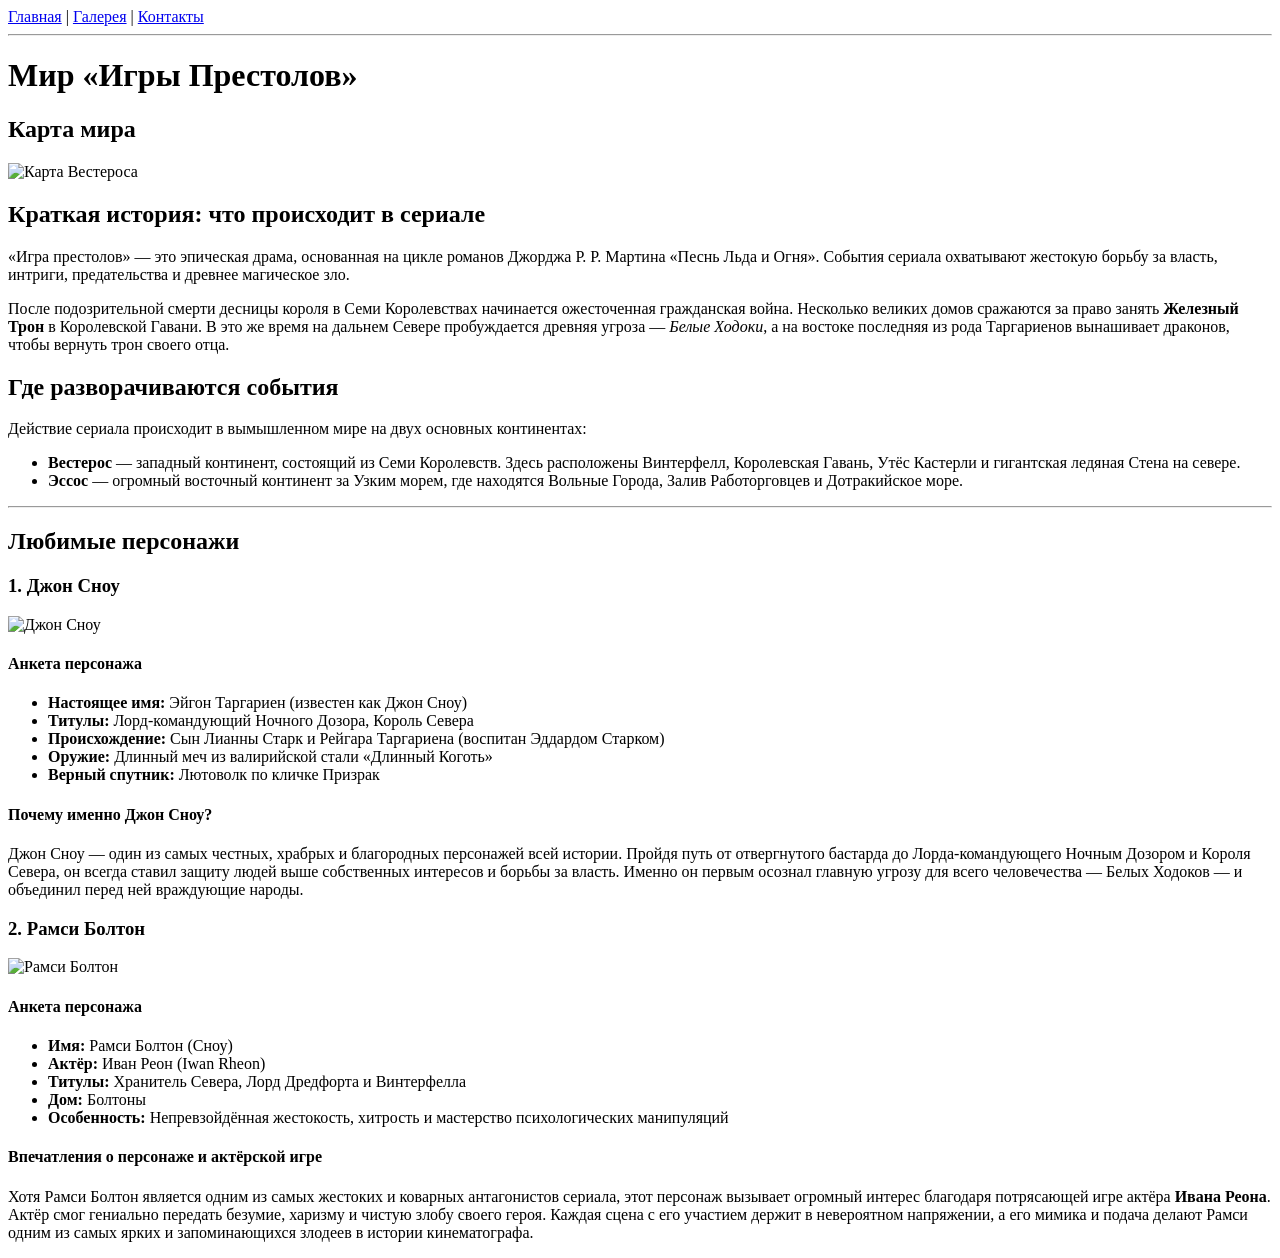
==== index.html @ d6c0122c "Добавил структуру сайта по Игре Престолов" ====
<!DOCTYPE html>
<html lang="ru">
<head>
    <meta charset="UTF-8">
    <title>Игра Престолов — Главная</title>
</head>
<body>

    <!-- Меню навигации по сайту -->
    <nav>
        <a href="index.html">Главная</a> | 
        <a href="pages/gallery.html">Галерея</a> | 
        <a href="pages/contact.html">Контакты</a>
    </nav>

    <hr>

    <!-- Заголовок страницы -->
    <h1>Мир «Игры Престолов»</h1>

    <!-- Карта Вестероса -->
    <h2>Карта мира</h2>
    <img src="photo/westeros_map.jpg" alt="Карта Вестероса" width="500">

    <!-- Краткая история и сюжет -->
    <h2>Краткая история: что происходит в сериале</h2>
    <p>
        «Игра престолов» — это эпическая драма, основанная на цикле романов Джорджа Р. Р. Мартина «Песнь Льда и Огня». 
        События сериала охватывают жестокую борьбу за власть, интриги, предательства и древнее магическое зло.
    </p>
    <p>
        После подозрительной смерти десницы короля в Семи Королевствах начинается ожесточенная гражданская война. 
        Несколько великих домов сражаются за право занять <b>Железный Трон</b> в Королевской Гавани. 
        В это же время на дальнем Севере пробуждается древняя угроза — <i>Белые Ходоки</i>, а на востоке последняя из рода Таргариенов вынашивает драконов, чтобы вернуть трон своего отца.
    </p>

    <!-- Где разворачиваются события -->
    <h2>Где разворачиваются события</h2>
    <p>Действие сериала происходит в вымышленном мире на двух основных континентах:</p>
    <ul>
        <li>
            <b>Вестерос</b> — западный континент, состоящий из Семи Королевств. Здесь расположены Винтерфелл, Королевская Гавань, Утёс Кастерли и гигантская ледяная Стена на севере.
        </li>
        <li>
            <b>Эссос</b> — огромный восточный континент за Узким морем, где находятся Вольные Города, Залив Работорговцев и Дотракийское море.
        </li>
    </ul>

    <hr>

    <!-- Любимые персонажи -->
    <h2>Любимые персонажи</h2>
    
    <!-- Джон Сноу -->
    <h3>1. Джон Сноу</h3>
    <img src="photo/john_snow.jpg" alt="Джон Сноу" width="300">

    <h4>Анкета персонажа</h4>
    <ul>
        <li><b>Настоящее имя:</b> Эйгон Таргариен (известен как Джон Сноу)</li>
        <li><b>Титулы:</b> Лорд-командующий Ночного Дозора, Король Севера</li>
        <li><b>Происхождение:</b> Сын Лианны Старк и Рейгара Таргариена (воспитан Эддардом Старком)</li>
        <li><b>Оружие:</b> Длинный меч из валирийской стали «Длинный Коготь»</li>
        <li><b>Верный спутник:</b> Лютоволк по кличке Призрак</li>
    </ul>

    <h4>Почему именно Джон Сноу?</h4>
    <p>
        Джон Сноу — один из самых честных, храбрых и благородных персонажей всей истории. 
        Пройдя путь от отвергнутого бастарда до Лорда-командующего Ночным Дозором и Короля Севера, он всегда ставил защиту людей выше собственных интересов и борьбы за власть. 
        Именно он первым осознал главную угрозу для всего человечества — Белых Ходоков — и объединил перед ней враждующие народы.
    </p>

    <!-- Рамси Болтон -->
    <h3>2. Рамси Болтон</h3>
    <img src="photo/ramsay_bolton.jpg" alt="Рамси Болтон" width="300">

    <h4>Анкета персонажа</h4>
    <ul>
        <li><b>Имя:</b> Рамси Болтон (Сноу)</li>
        <li><b>Актёр:</b> Иван Реон (Iwan Rheon)</li>
        <li><b>Титулы:</b> Хранитель Севера, Лорд Дредфорта и Винтерфелла</li>
        <li><b>Дом:</b> Болтоны</li>
        <li><b>Особенность:</b> Непревзойдённая жестокость, хитрость и мастерство психологических манипуляций</li>
    </ul>

    <h4>Впечатления о персонаже и актёрской игре</h4>
    <p>
        Хотя Рамси Болтон является одним из самых жестоких и коварных антагонистов сериала, этот персонаж вызывает огромный интерес благодаря потрясающей игре актёра <b>Ивана Реона</b>. 
        Актёр смог гениально передать безумие, харизму и чистую злобу своего героя. Каждая сцена с его участием держит в невероятном напряжении, а его мимика и подача делают Рамси одним из самых ярких и запоминающихся злодеев в истории кинематографа.
    </p>

</body>
</html>
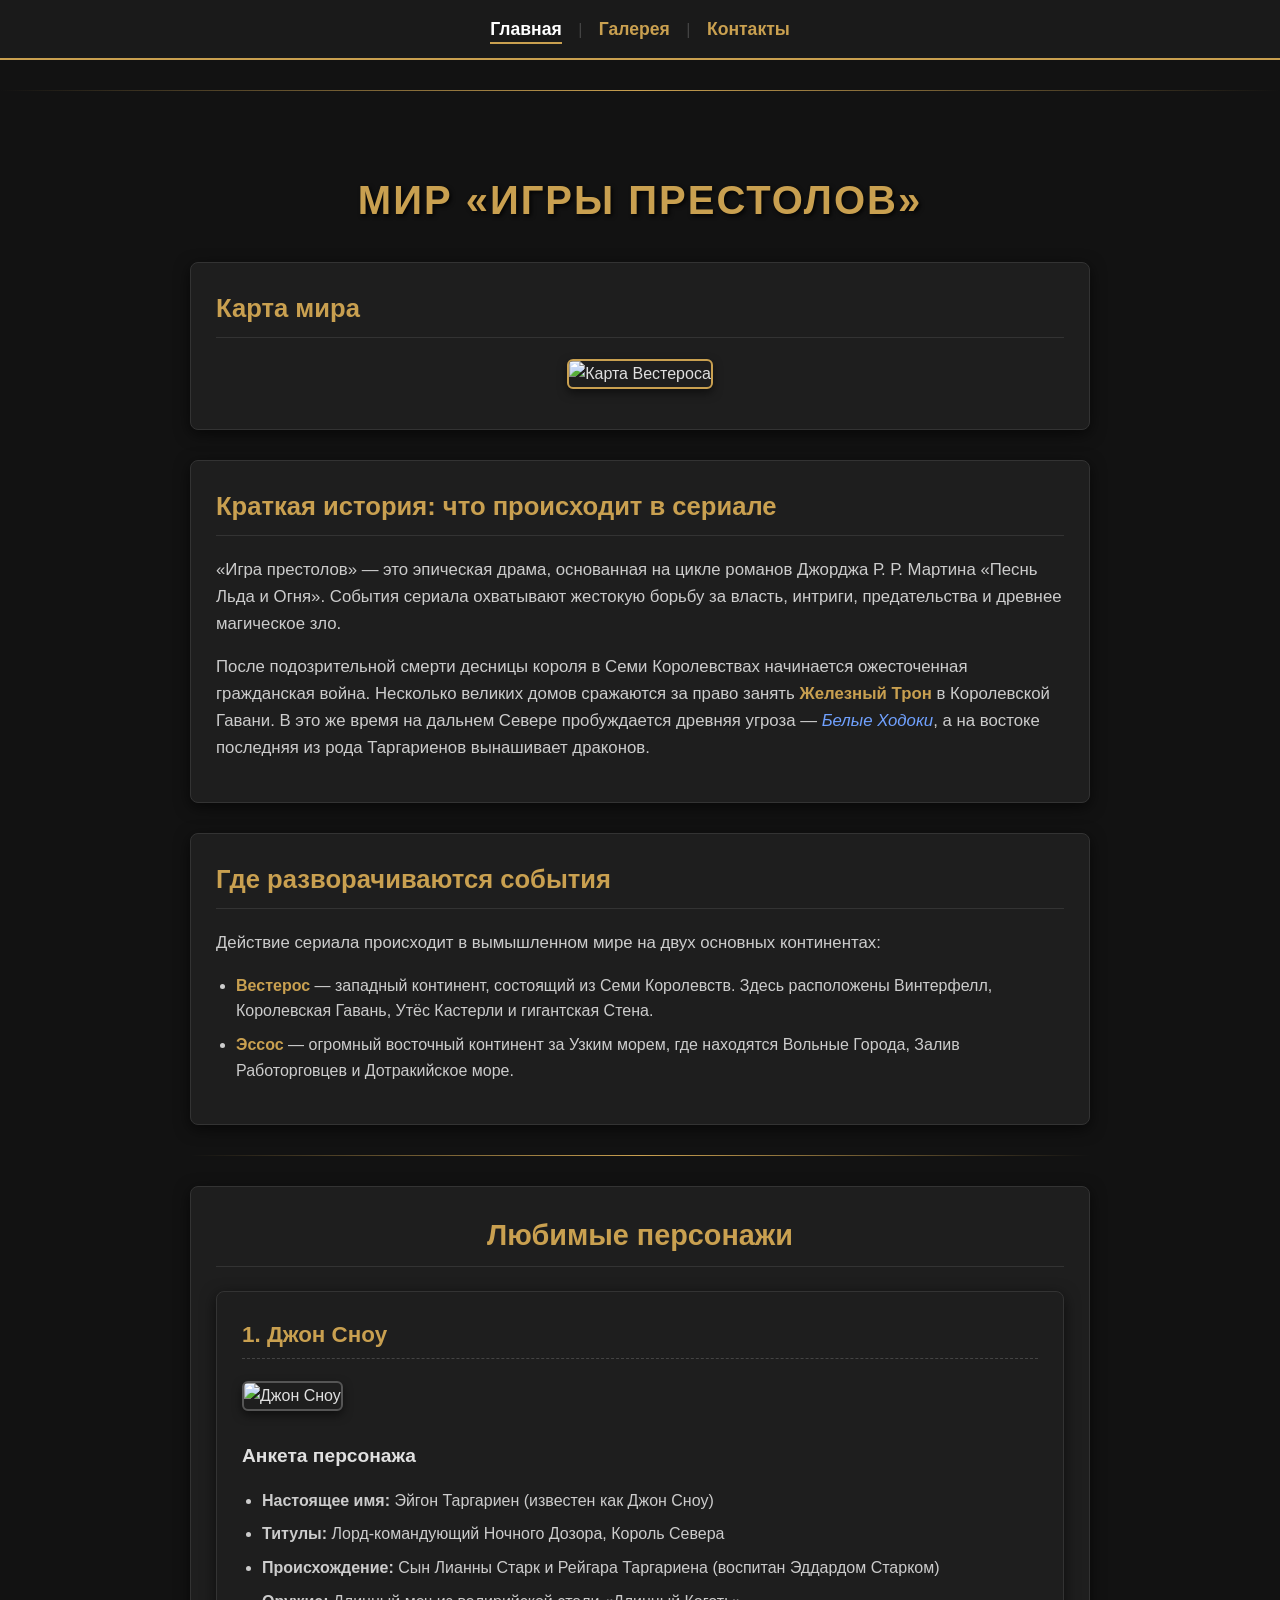
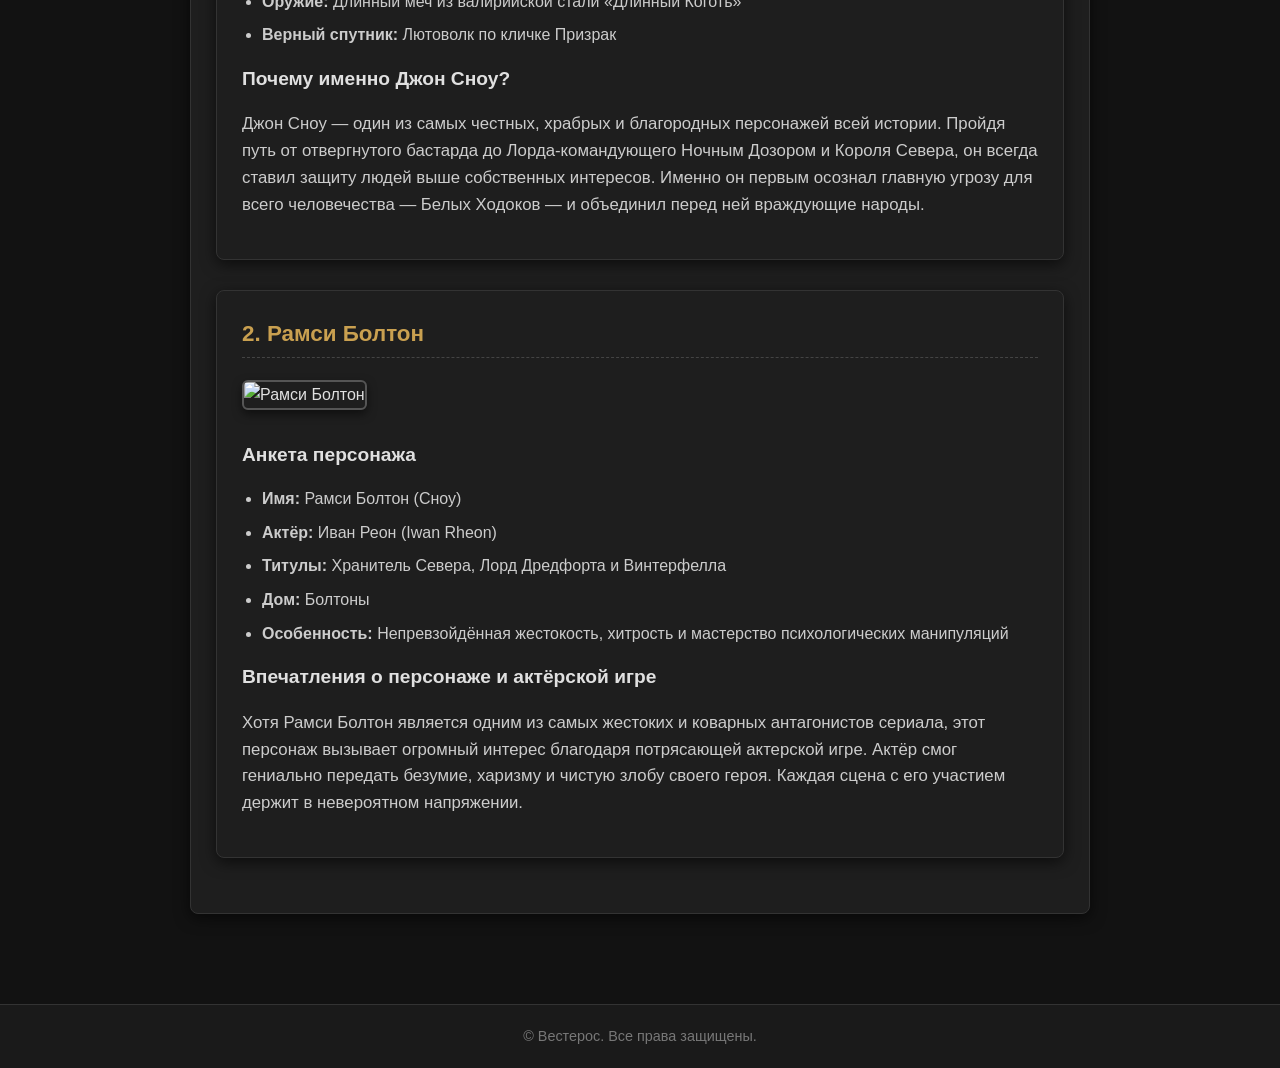
==== commit edf38182: "Додано стилі CSS та атрибути class/id" ====
--- a/index.html
+++ b/index.html
@@ -3,92 +3,118 @@
 <head>
     <meta charset="UTF-8">
     <title>Игра Престолов — Главная</title>
+    <!-- Подключение файла стилей CSS -->
+    <link rel="stylesheet" href="style.css">
 </head>
 <body>
 
     <!-- Меню навигации по сайту -->
-    <nav>
-        <a href="index.html">Главная</a> | 
-        <a href="pages/gallery.html">Галерея</a> | 
-        <a href="pages/contact.html">Контакты</a>
+    <nav id="main-nav" class="navbar">
+        <a href="index.html" class="nav-link active">Главная</a>
+        <span class="nav-separator">|</span>
+        <a href="pages/gallery.html" class="nav-link">Галерея</a>
+        <span class="nav-separator">|</span>
+        <a href="pages/contact.html" class="nav-link">Контакты</a>
     </nav>
 
-    <hr>
+    <hr class="divider">
 
-    <!-- Заголовок страницы -->
-    <h1>Мир «Игры Престолов»</h1>
+    <main class="main-container">
+        <!-- Заголовок страницы -->
+        <h1 id="main-header" class="page-title">Мир «Игры Престолов»</h1>
 
-    <!-- Карта Вестероса -->
-    <h2>Карта мира</h2>
-    <img src="photo/westeros_map.jpg" alt="Карта Вестероса" width="500">
+        <!-- Карта Вестероса -->
+        <section id="map-section" class="card-section">
+            <h2 class="section-title">Карта мира</h2>
+            <div class="image-container">
+                <img src="photo/westeros_map.jpg" alt="Карта Вестероса" width="500" class="content-image map-img">
+            </div>
+        </section>
 
-    <!-- Краткая история и сюжет -->
-    <h2>Краткая история: что происходит в сериале</h2>
-    <p>
-        «Игра престолов» — это эпическая драма, основанная на цикле романов Джорджа Р. Р. Мартина «Песнь Льда и Огня». 
-        События сериала охватывают жестокую борьбу за власть, интриги, предательства и древнее магическое зло.
-    </p>
-    <p>
-        После подозрительной смерти десницы короля в Семи Королевствах начинается ожесточенная гражданская война. 
-        Несколько великих домов сражаются за право занять <b>Железный Трон</b> в Королевской Гавани. 
-        В это же время на дальнем Севере пробуждается древняя угроза — <i>Белые Ходоки</i>, а на востоке последняя из рода Таргариенов вынашивает драконов, чтобы вернуть трон своего отца.
-    </p>
+        <!-- Краткая история и сюжет -->
+        <section id="story-section" class="card-section">
+            <h2 class="section-title">Краткая история: что происходит в сериале</h2>
+            <p class="text-block">
+                «Игра престолов» — это эпическая драма, основанная на цикле романов Джорджа Р. Р. Мартина «Песнь Льда и Огня».
+                События сериала охватывают жестокую борьбу за власть, интриги, предательства и древнее магическое зло.
+            </p>
+            <p class="text-block">
+                После подозрительной смерти десницы короля в Семи Королевствах начинается ожесточенная гражданская война.
+                Несколько великих домов сражаются за право занять <b class="highlight-gold">Железный Трон</b> в Королевской Гавани.
+                В это же время на дальнем Севере пробуждается древняя угроза — <i class="highlight-blue">Белые Ходоки</i>, а на востоке последняя из рода Таргариенов вынашивает драконов.
+            </p>
+        </section>
 
-    <!-- Где разворачиваются события -->
-    <h2>Где разворачиваются события</h2>
-    <p>Действие сериала происходит в вымышленном мире на двух основных континентах:</p>
-    <ul>
-        <li>
-            <b>Вестерос</b> — западный континент, состоящий из Семи Королевств. Здесь расположены Винтерфелл, Королевская Гавань, Утёс Кастерли и гигантская ледяная Стена на севере.
-        </li>
-        <li>
-            <b>Эссос</b> — огромный восточный континент за Узким морем, где находятся Вольные Города, Залив Работорговцев и Дотракийское море.
-        </li>
-    </ul>
+        <!-- Где разворачиваются события -->
+        <section id="locations-section" class="card-section">
+            <h2 class="section-title">Где разворачиваются события</h2>
+            <p class="text-block">Действие сериала происходит в вымышленном мире на двух основных континентах:</p>
+            <ul class="styled-list">
+                <li><b class="highlight-gold">Вестерос</b> — западный континент, состоящий из Семи Королевств. Здесь расположены Винтерфелл, Королевская Гавань, Утёс Кастерли и гигантская Стена.</li>
+                <li><b class="highlight-gold">Эссос</b> — огромный восточный континент за Узким морем, где находятся Вольные Города, Залив Работорговцев и Дотракийское море.</li>
+            </ul>
+        </section>
 
-    <hr>
+        <hr class="section-divider">
 
-    <!-- Любимые персонажи -->
-    <h2>Любимые персонажи</h2>
-    
-    <!-- Джон Сноу -->
-    <h3>1. Джон Сноу</h3>
-    <img src="photo/john_snow.jpg" alt="Джон Сноу" width="300">
+        <!-- Любимые персонажи -->
+        <section id="characters-section" class="card-section">
+            <h2 class="section-title main-characters-title">Любимые персонажи</h2>
 
-    <h4>Анкета персонажа</h4>
-    <ul>
-        <li><b>Настоящее имя:</b> Эйгон Таргариен (известен как Джон Сноу)</li>
-        <li><b>Титулы:</b> Лорд-командующий Ночного Дозора, Король Севера</li>
-        <li><b>Происхождение:</b> Сын Лианны Старк и Рейгара Таргариена (воспитан Эддардом Старком)</li>
-        <li><b>Оружие:</b> Длинный меч из валирийской стали «Длинный Коготь»</li>
-        <li><b>Верный спутник:</b> Лютоволк по кличке Призрак</li>
-    </ul>
+            <!-- Джон Сноу -->
+            <article id="jon-snow" class="character-card">
+                <h3 class="character-name">1. Джон Сноу</h3>
+                <div class="character-content">
+                    <img src="photo/john_snow.jpg" alt="Джон Сноу" width="300" class="content-image character-img">
+                    <div class="character-info">
+                        <h4 class="sub-title">Анкета персонажа</h4>
+                        <ul class="info-list">
+                            <li><b>Настоящее имя:</b> Эйгон Таргариен (известен как Джон Сноу)</li>
+                            <li><b>Титулы:</b> Лорд-командующий Ночного Дозора, Король Севера</li>
+                            <li><b>Происхождение:</b> Сын Лианны Старк и Рейгара Таргариена (воспитан Эддардом Старком)</li>
+                            <li><b>Оружие:</b> Длинный меч из валирийской стали «Длинный Коготь»</li>
+                            <li><b>Верный спутник:</b> Лютоволк по кличке Призрак</li>
+                        </ul>
+                    </div>
+                </div>
 
-    <h4>Почему именно Джон Сноу?</h4>
-    <p>
-        Джон Сноу — один из самых честных, храбрых и благородных персонажей всей истории. 
-        Пройдя путь от отвергнутого бастарда до Лорда-командующего Ночным Дозором и Короля Севера, он всегда ставил защиту людей выше собственных интересов и борьбы за власть. 
-        Именно он первым осознал главную угрозу для всего человечества — Белых Ходоков — и объединил перед ней враждующие народы.
-    </p>
+                <h4 class="sub-title">Почему именно Джон Сноу?</h4>
+                <p class="text-block">
+                    Джон Сноу — один из самых честных, храбрых и благородных персонажей всей истории.
+                    Пройдя путь от отвергнутого бастарда до Лорда-командующего Ночным Дозором и Короля Севера, он всегда ставил защиту людей выше собственных интересов.
+                    Именно он первым осознал главную угрозу для всего человечества — Белых Ходоков — и объединил перед ней враждующие народы.
+                </p>
+            </article>
 
-    <!-- Рамси Болтон -->
-    <h3>2. Рамси Болтон</h3>
-    <img src="photo/ramsay_bolton.jpg" alt="Рамси Болтон" width="300">
+            <!-- Рамси Болтон -->
+            <article id="ramsay-bolton" class="character-card">
+                <h3 class="character-name">2. Рамси Болтон</h3>
+                <div class="character-content">
+                    <img src="photo/ramsay_bolton.jpg" alt="Рамси Болтон" width="300" class="content-image character-img">
+                    <div class="character-info">
+                        <h4 class="sub-title">Анкета персонажа</h4>
+                        <ul class="info-list">
+                            <li><b>Имя:</b> Рамси Болтон (Сноу)</li>
+                            <li><b>Актёр:</b> Иван Реон (Iwan Rheon)</li>
+                            <li><b>Титулы:</b> Хранитель Севера, Лорд Дредфорта и Винтерфелла</li>
+                            <li><b>Дом:</b> Болтоны</li>
+                            <li><b>Особенность:</b> Непревзойдённая жестокость, хитрость и мастерство психологических манипуляций</li>
+                        </ul>
+                    </div>
+                </div>
 
-    <h4>Анкета персонажа</h4>
-    <ul>
-        <li><b>Имя:</b> Рамси Болтон (Сноу)</li>
-        <li><b>Актёр:</b> Иван Реон (Iwan Rheon)</li>
-        <li><b>Титулы:</b> Хранитель Севера, Лорд Дредфорта и Винтерфелла</li>
-        <li><b>Дом:</b> Болтоны</li>
-        <li><b>Особенность:</b> Непревзойдённая жестокость, хитрость и мастерство психологических манипуляций</li>
-    </ul>
+                <h4 class="sub-title">Впечатления о персонаже и актёрской игре</h4>
+                <p class="text-block">
+                    Хотя Рамси Болтон является одним из самых жестоких и коварных антагонистов сериала, этот персонаж вызывает огромный интерес благодаря потрясающей актерской игре.
+                    Актёр смог гениально передать безумие, харизму и чистую злобу своего героя. Каждая сцена с его участием держит в невероятном напряжении.
+                </p>
+            </article>
+        </section>
+    </main>
 
-    <h4>Впечатления о персонаже и актёрской игре</h4>
-    <p>
-        Хотя Рамси Болтон является одним из самых жестоких и коварных антагонистов сериала, этот персонаж вызывает огромный интерес благодаря потрясающей игре актёра <b>Ивана Реона</b>. 
-        Актёр смог гениально передать безумие, харизму и чистую злобу своего героя. Каждая сцена с его участием держит в невероятном напряжении, а его мимика и подача делают Рамси одним из самых ярких и запоминающихся злодеев в истории кинематографа.
-    </p>
+    <footer id="main-footer" class="footer">
+        <p class="footer-text">&copy; Вестерос. Все права защищены.</p>
+    </footer>
 
 </body>
 </html>
--- a/style.css
+++ b/style.css
@@ -0,0 +1,165 @@
+/* --- Загальні стилі та темна тема --- */
+body {
+    background-color: #121212;
+    color: #e0e0e0;
+    font-family: 'Segoe UI', Roboto, Helvetica, Arial, sans-serif;
+    margin: 0;
+    padding: 0;
+    line-height: 1.6;
+}
+
+/* --- Навігація --- */
+.navbar {
+    background-color: #1a1a1a;
+    padding: 15px;
+    text-align: center;
+    border-bottom: 2px solid #c9a050;
+}
+
+.nav-link {
+    color: #c9a050;
+    text-decoration: none;
+    font-weight: bold;
+    margin: 0 12px;
+    font-size: 1.1rem;
+    transition: color 0.3s ease;
+}
+
+.nav-link:hover {
+    color: #ffffff;
+    text-shadow: 0 0 5px #c9a050;
+}
+
+.nav-link.active {
+    color: #ffffff;
+    border-bottom: 2px solid #c9a050;
+    padding-bottom: 3px;
+}
+
+.nav-separator {
+    color: #444444;
+}
+
+.divider, .section-divider {
+    border: 0;
+    height: 1px;
+    background: linear-gradient(to right, transparent, #c9a050, transparent);
+    margin: 30px 0;
+}
+
+/* --- Основний контейнер --- */
+.main-container {
+    max-width: 900px;
+    margin: 0 auto;
+    padding: 20px;
+}
+
+.page-title {
+    color: #c9a050;
+    text-align: center;
+    font-size: 2.5rem;
+    text-transform: uppercase;
+    letter-spacing: 2px;
+    margin-bottom: 30px;
+    text-shadow: 2px 2px 4px rgba(0, 0, 0, 0.8);
+}
+
+/* --- Карточки блоків --- */
+.card-section, .character-card {
+    background-color: #1e1e1e;
+    border: 1px solid #333333;
+    border-radius: 8px;
+    padding: 25px;
+    margin-bottom: 30px;
+    box-shadow: 0 4px 15px rgba(0, 0, 0, 0.6);
+}
+
+.section-title {
+    color: #c9a050;
+    font-size: 1.6rem;
+    border-bottom: 1px solid #333333;
+    padding-bottom: 8px;
+    margin-top: 0;
+}
+
+.main-characters-title {
+    text-align: center;
+    font-size: 1.8rem;
+}
+
+.sub-title {
+    color: #e0e0e0;
+    font-size: 1.2rem;
+    margin-top: 15px;
+    margin-bottom: 10px;
+}
+
+/* --- Зображення --- */
+.image-container {
+    text-align: center;
+    margin: 15px 0;
+}
+
+.content-image {
+    max-width: 100%;
+    height: auto;
+    border-radius: 6px;
+    border: 2px solid #333333;
+    box-shadow: 0 4px 10px rgba(0, 0, 0, 0.5);
+}
+
+.map-img {
+    border-color: #c9a050;
+}
+
+.character-img {
+    border-color: #555555;
+    margin-bottom: 15px;
+}
+
+/* --- Списки та текст --- */
+.text-block {
+    color: #cccccc;
+    font-size: 1.05rem;
+    margin-bottom: 15px;
+}
+
+.styled-list, .info-list {
+    padding-left: 20px;
+}
+
+.styled-list li, .info-list li {
+    margin-bottom: 8px;
+    color: #cccccc;
+}
+
+.highlight-gold {
+    color: #c9a050;
+}
+
+.highlight-blue {
+    color: #70a1ff;
+}
+
+.character-name {
+    color: #c9a050;
+    font-size: 1.4rem;
+    margin-top: 0;
+    border-bottom: 1px dashed #444444;
+    padding-bottom: 5px;
+}
+
+/* --- Футер --- */
+.footer {
+    background-color: #1a1a1a;
+    text-align: center;
+    padding: 20px;
+    border-top: 1px solid #333333;
+    margin-top: 40px;
+}
+
+.footer-text {
+    color: #777777;
+    margin: 0;
+    font-size: 0.9rem;
+}
